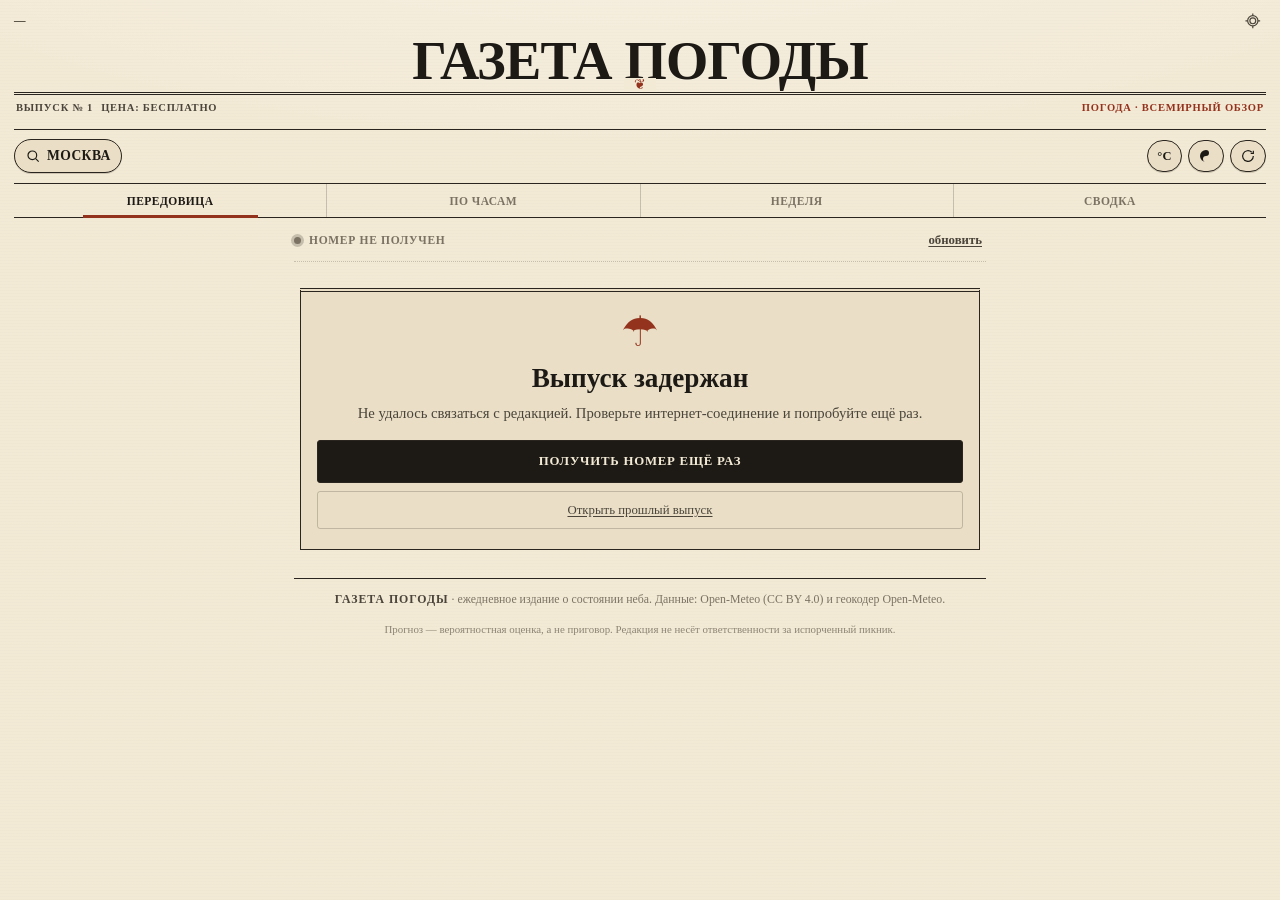
==== docs/index.html @ 93b27eb6 "ci: постоянная подпись релиза из кэша, README, веб-превью для Pages" ====
<!doctype html>
<html lang="ru" data-theme="print">
<head>
<meta charset="utf-8">
<meta name="viewport" content="width=device-width, initial-scale=1, viewport-fit=cover">
<meta name="color-scheme" content="light dark">
<meta name="theme-color" content="#f3ead6">
<meta name="format-detection" content="telephone=no">
<title>ГАЗЕТА ПОГОДЫ</title>

<link rel="stylesheet" href="style.css">
</head>
<body>
<!-- Шапка издания -->
<header class="masthead" id="masthead">
  <div class="masthead__meta">
    <span id="todayHuman">—</span>
    <button class="plain-btn" id="btnLocate" type="button" title="Моё местоположение" aria-label="Моё местоположение">
      <svg viewBox="0 0 24 24" aria-hidden="true"><path d="M12 8a4 4 0 1 0 0 8 4 4 0 0 0 0-8Zm0-6v3m0 14v3M2 12h3m14 0h3" fill="none" stroke="currentColor" stroke-width="1.6"/><circle cx="12" cy="12" r="7" fill="none" stroke="currentColor" stroke-width="1.6"/></svg>
    </button>
  </div>

  <div class="masthead__title-wrap">
    <h1 class="masthead__title">Газета&nbsp;погоды</h1>
  </div>

  <div class="masthead__rule"><div class="ornament">❦</div></div>

  <div class="masthead__issue">
    <span class="edition" id="editionNo">ВЫПУСК № 1</span>
    <span class="price">Цена: <b>бесплатно</b></span>
    <span class="weather-line" id="weatherLine">Погода · Всемирный обзор</span>
  </div>

  <div class="masthead__rule thin"></div>

  <div class="toolbar">
    <button class="chip" id="btnSearch" type="button">
      <svg viewBox="0 0 24 24" aria-hidden="true"><circle cx="11" cy="11" r="6.5" fill="none" stroke="currentColor" stroke-width="1.8"/><path d="m16 16 4.5 4.5" stroke="currentColor" stroke-width="1.8"/></svg>
      <span id="cityLabel">Москва</span>
    </button>
    <div class="toolbar__right">
      <button class="chip small" id="btnUnits" type="button" title="Переключить единицы">°C</button>
      <button class="chip small" id="btnTheme" type="button" title="Сменить оформление" aria-label="Сменить оформление">
        <svg viewBox="0 0 24 24" aria-hidden="true"><path d="M12 3a9 9 0 1 0 0 18 4.5 4.5 0 0 1 0-9 4.5 4.5 0 0 0 0-9Z" fill="currentColor"/></svg>
      </button>
      <button class="chip small" id="btnRefresh" type="button" title="Обновить" aria-label="Обновить">
        <svg viewBox="0 0 24 24" aria-hidden="true"><path d="M20 12a8 8 0 1 1-2.6-5.9M20 4v4h-4" fill="none" stroke="currentColor" stroke-width="1.8"/></svg>
      </button>
    </div>
  </div>

  <nav class="tabs" id="tabs" aria-label="Разделы">
    <button class="tab is-active" data-tab="headline" type="button">Передовица</button>
    <button class="tab" data-tab="hourly" type="button">По часам</button>
    <button class="tab" data-tab="week" type="button">Неделя</button>
    <button class="tab" data-tab="details" type="button">Сводка</button>
  </nav>
</header>

<!-- Липкая строка состояния: видна при прокрутке -->
<div class="statusbar" id="statusbar" aria-hidden="true">
  <span id="sbCity">Москва</span>
  <span id="sbNow">—</span>
  <span id="sbTemps">—</span>
</div>

<main id="main">
  <!-- Линейка прогресса обновления -->
  <div class="progress" id="progress" hidden><div class="progress__bar"></div></div>

  <!-- Свежий номер (статус) -->
  <div class="dateline" id="dateline">
    <span class="dateline__dot" id="liveDot"></span>
    <span id="updatedAt">Получаем свежий номер…</span>
    <button class="plain-btn linklike" id="btnForceRefresh" type="button">обновить</button>
  </div>

  <div id="content" aria-live="polite">
    <!-- Скелетон -->
    <section class="skeleton" id="skeleton">
      <div class="sk-sk"></div>
      <div class="sk-headline"></div>
      <div class="sk-headline short"></div>
      <div class="sk-line"></div>
      <div class="sk-line"></div>
      <div class="sk-line short"></div>
      <div class="sk-cards"><div></div><div></div><div></div></div>
    </section>
  </div>

  <!-- Ошибка / офлайн -->
  <section class="error-sheet" id="errorSheet" hidden>
    <div class="error-sheet__inner">
      <div class="error-sheet__icon" aria-hidden="true">☂</div>
      <h2 class="error-sheet__title" id="errTitle">Выпуск задержан</h2>
      <p class="error-sheet__text" id="errText">Не удалось получить сводку. Проверьте соединение.</p>
      <button class="btn-primary" id="btnRetry" type="button">Получить номер ещё раз</button>
      <button class="btn-ghost" id="btnOfflineArchive" type="button" hidden>Открыть прошлый выпуск</button>
    </div>
  </section>

  <footer class="colophon">
    <div class="colophon__rule"></div>
    <p><b>ГАЗЕТА ПОГОДЫ</b> · ежедневное издание о состоянии неба. Данные: Open-Meteo (CC BY 4.0) и геокодер Open-Meteo.</p>
    <p class="colophon__small">Прогноз — вероятностная оценка, а не приговор. Редакция не несёт ответственности за испорченный пикник.</p>
  </footer>
</main>

<!-- Панель поиска -->
<div class="sheet" id="searchSheet" hidden>
  <div class="sheet__backdrop" data-close></div>
  <div class="sheet__panel" role="dialog" aria-modal="true" aria-labelledby="searchTitle">
    <div class="sheet__grab" data-close></div>
    <div class="sheet__head">
      <h2 id="searchTitle">Найти город</h2>
      <button class="plain-btn" data-close type="button" aria-label="Закрыть">✕</button>
    </div>
    <div class="search-field">
      <input id="searchInput" type="search" inputmode="search" autocomplete="off" autocapitalize="words" spellcheck="false" placeholder="Москва, Лондон, Токио…" aria-label="Город">
      <button class="plain-btn" id="searchClear" type="button" aria-label="Очистить" hidden>✕</button>
    </div>
    <div class="sheet__section" id="searchHint">
      <div class="kicker">Редакционный выбор</div>
      <div class="quick-cities" id="quickCities"></div>
      <button class="geo-row" id="btnGeoRow" type="button">
        <span class="geo-row__icon" aria-hidden="true">◎</span>
        <span>Газета у меня: определить местоположение</span>
      </button>
    </div>
    <div class="sheet__section" id="searchResults" hidden></div>
    <div class="sheet__section" id="searchEmpty" hidden>
      <p class="muted" id="searchEmptyText">Ничего не найдено. Попробуйте другое название.</p>
    </div>
  </div>
</div>

<!-- Тосты -->
<div class="toast" id="toast" role="status" aria-live="polite"></div>

<!-- Первый запуск: заставка -->
<div class="splash" id="splash">
  <div class="splash__paper">
    <div class="splash__top">Ежедневное издание</div>
    <div class="splash__title">ГАЗЕТА<br>ПОГОДЫ</div>
    <div class="splash__orn">❦</div>
    <div class="splash__sub">Свежий воздух в свежей прессе</div>
  </div>
</div>

<script src="app.js"></script>
</body>
</html>
---- docs/style.css ----
/* ==========================================================================
   ГАЗЕТА ПОГОДЫ — печатная вёрстка в кармане
   ========================================================================== */

:root {
  --paper: #f3ead6;
  --paper-2: #eadfc6;
  --paper-3: #e2d4b5;
  --ink: #1d1a16;
  --ink-2: #4a443a;
  --ink-3: #7c7263;
  --rule: #2a251e;
  --hair: rgba(42, 37, 30, .22);
  --accent: #93321d;
  --accent-2: #b1482b;
  --highlight: #f4d27a;
  --shadow: rgba(40, 30, 15, .18);
  --serif: "PT Serif", "Noto Serif", "Droid Serif", Georgia, "Times New Roman", serif;
  --display: "Bodoni 72", "Didot", "Playfair Display", "PT Serif", Georgia, serif;
  --mono: "Courier Prime", "Courier New", monospace;
  --radius: 3px;
  --safe-top: env(safe-area-inset-top, 0px);
  --safe-bottom: env(safe-area-inset-bottom, 0px);
}

/* Вечерний выпуск */
html[data-theme="evening"] {
  --paper: #e8ddc6;
  --paper-2: #ded0b2;
  --paper-3: #d3c29f;
  --ink: #191611;
  --accent: #7a2a19;
}

/* Ночной выпуск */
html[data-theme="night"] {
  --paper: #14120f;
  --paper-2: #1b1813;
  --paper-3: #242019;
  --ink: #ece0c8;
  --ink-2: #c9bca2;
  --ink-3: #968a76;
  --rule: #d8c9ab;
  --hair: rgba(216, 201, 171, .2);
  --accent: #e28a5f;
  --accent-2: #f0a97e;
  --highlight: #8c6a27;
  --shadow: rgba(0, 0, 0, .55);
  color-scheme: dark;
}

* { box-sizing: border-box; -webkit-tap-highlight-color: transparent; }

html, body { margin: 0; padding: 0; }

html {
  background: var(--paper);
  color: var(--ink);
  -webkit-text-size-adjust: 100%;
}

body {
  font-family: var(--serif);
  font-size: 16px;
  line-height: 1.45;
  min-height: 100vh;
  background:
    radial-gradient(1200px 380px at 50% -120px, rgba(255,255,255,.35), transparent 70%),
    repeating-linear-gradient(0deg, rgba(0,0,0,.012) 0 1px, transparent 1px 3px),
    var(--paper);
  text-rendering: optimizeLegibility;
  overflow-x: hidden;
  overscroll-behavior-y: contain;
}

html[data-theme="night"] body {
  background:
    radial-gradient(1200px 380px at 50% -120px, rgba(255,220,160,.05), transparent 70%),
    repeating-linear-gradient(0deg, rgba(255,255,255,.012) 0 1px, transparent 1px 3px),
    var(--paper);
}

button { font: inherit; color: inherit; }
svg { width: 1.15em; height: 1.15em; display: block; }

.plain-btn {
  background: none; border: 0; padding: 4px; cursor: pointer; color: var(--ink-2);
  border-radius: 3px; display: inline-flex; align-items: center; gap: 4px;
}
.plain-btn:active { transform: scale(.96); }
.linklike { text-decoration: underline; text-underline-offset: 2px; font-size: .8rem; }

.muted { color: var(--ink-3); }

/* ============================ ШАПКА ============================ */

.masthead {
  padding: calc(var(--safe-top) + 8px) 14px 0;
  text-align: center;
  user-select: none;
}

.masthead__meta {
  display: flex; align-items: center; justify-content: space-between;
  font-size: .72rem; letter-spacing: .08em; text-transform: uppercase; color: var(--ink-2);
  font-weight: 700;
}
#btnLocate svg { width: 1.1rem; height: 1.1rem; }

.masthead__title-wrap { margin: 2px 0 4px; }

.masthead__title {
  margin: 0;
  font-family: var(--display);
  font-weight: 900;
  font-size: clamp(2.15rem, 12.5vw, 3.4rem);
  line-height: .92;
  letter-spacing: -.015em;
  text-transform: uppercase;
  color: var(--ink);
  text-shadow: 0 1px 0 rgba(255,255,255,.25);
}

.masthead__rule {
  display: flex; align-items: center; justify-content: center; gap: 10px;
  border-top: 3px double var(--rule);
  margin: 6px 0 0;
  height: 0;
}
.masthead__rule.thin { border-top: 1px solid var(--rule); margin-top: 8px; }
.ornament {
  position: relative; top: -10px; background: var(--paper); padding: 0 10px;
  font-size: .85rem; color: var(--accent); line-height: 1;
}

.masthead__issue {
  display: flex; align-items: center; justify-content: space-between; gap: 8px;
  font-size: .66rem; text-transform: uppercase; letter-spacing: .07em; color: var(--ink-2);
  padding: 5px 2px 6px; font-weight: 700;
}
.masthead__issue .weather-line { flex: 1; text-align: right; overflow: hidden; text-overflow: ellipsis; white-space: nowrap; color: var(--accent); }

.toolbar {
  display: flex; align-items: center; justify-content: space-between; gap: 8px;
  padding: 9px 0 8px;
}
.toolbar__right { display: flex; gap: 6px; }

.chip {
  display: inline-flex; align-items: center; gap: 6px;
  border: 1.5px solid var(--rule); background: var(--paper-2);
  padding: 6px 10px; border-radius: 999px;
  font-size: .85rem; font-weight: 700; text-transform: uppercase; letter-spacing: .03em;
  max-width: 60%; cursor: pointer;
  box-shadow: 0 1px 0 var(--shadow);
}
.chip span { overflow: hidden; text-overflow: ellipsis; white-space: nowrap; }
.chip.small { padding: 6px 9px; font-size: .78rem; max-width: none; }
.chip:active { transform: translateY(1px); box-shadow: none; }
.chip svg { width: 1rem; height: 1rem; }

.tabs {
  display: flex; gap: 0; border-top: 1px solid var(--rule); border-bottom: 1px solid var(--rule);
  margin-top: 2px;
}
.tab {
  flex: 1; background: none; border: 0; padding: 9px 2px 8px;
  font-size: .72rem; font-weight: 800; letter-spacing: .04em; text-transform: uppercase;
  color: var(--ink-3); cursor: pointer; position: relative; white-space: nowrap;
}
.tab + .tab { border-left: 1px solid var(--hair); }
.tab.is-active { color: var(--ink); }
.tab.is-active::after {
  content: ""; position: absolute; left: 22%; right: 22%; bottom: -1px; height: 3px;
  background: var(--accent);
}

.statusbar {
  position: fixed; left: 0; right: 0; top: 0; z-index: 40;
  display: flex; align-items: center; justify-content: space-between; gap: 8px;
  padding: calc(var(--safe-top) + 6px) 14px 6px;
  background: color-mix(in srgb, var(--paper) 92%, transparent);
  backdrop-filter: blur(10px) saturate(1.1);
  -webkit-backdrop-filter: blur(10px) saturate(1.1);
  border-bottom: 1px solid var(--rule);
  font-size: .78rem; font-weight: 800; letter-spacing: .05em; text-transform: uppercase;
  transform: translateY(-110%);
  transition: transform .22s ease;
}
.statusbar.is-visible { transform: translateY(0); }
.statusbar span:nth-child(2) { color: var(--accent); }
.statusbar span:nth-child(3) { color: var(--ink-2); font-weight: 700; }

/* ============================ ОСНОВА ============================ */

main { padding: 0 14px calc(28px + var(--safe-bottom)); max-width: 720px; margin: 0 auto; }

.progress { margin: 8px 0 -4px; height: 3px; background: var(--hair); overflow: hidden; }
.progress__bar { height: 100%; width: 40%; background: var(--accent); animation: slide 1s infinite ease-in-out; }
@keyframes slide { 0% { transform: translateX(-100%); } 100% { transform: translateX(260%); } }

.dateline {
  display: flex; align-items: center; gap: 8px;
  padding: 9px 0 7px; font-size: .72rem; color: var(--ink-3);
  border-bottom: 1px dotted var(--hair);
  text-transform: uppercase; letter-spacing: .06em; font-weight: 700;
}
.dateline__dot { width: 7px; height: 7px; border-radius: 50%; background: var(--accent); flex: none; box-shadow: 0 0 0 3px color-mix(in srgb, var(--accent) 18%, transparent); }
.dateline__dot.is-stale { background: var(--ink-3); box-shadow: 0 0 0 3px var(--hair); }
.dateline .linklike { margin-left: auto; }

/* Секции газеты */
.section { padding: 12px 0 4px; }
.section--ruled { border-top: 1px solid var(--rule); margin-top: 12px; }
kicker, .kicker {
  display: block; font-size: .66rem; letter-spacing: .14em; text-transform: uppercase;
  color: var(--accent); font-weight: 800; margin-bottom: 4px;
}

.hair { border: 0; border-top: 1px solid var(--hair); margin: 12px 0; }
.rule-solid { border: 0; border-top: 1px solid var(--rule); margin: 10px 0; }

/* --- Передовица --- */
.headline { margin: 6px 0 0; }
.headline__place {
  font-family: var(--display);
  font-size: clamp(1.9rem, 9.2vw, 2.8rem);
  line-height: .98; margin: 0 0 2px; font-weight: 900;
  letter-spacing: -.02em;
}
.headline__deck {
  font-family: var(--serif); font-style: italic; font-size: 1.02rem; color: var(--ink-2);
  margin: 2px 0 10px;
}
.headline__row {
  display: grid; grid-template-columns: 1fr auto; gap: 10px; align-items: end;
  border-top: 3px double var(--rule); padding-top: 10px;
}
.headline__temp {
  font-family: var(--display); font-weight: 900; letter-spacing: -.04em;
  font-size: clamp(4.2rem, 26vw, 6.6rem); line-height: .8; display: flex; align-items: flex-start;
  color: var(--ink);
}
.headline__temp sup { font-size: .28em; margin-top: .5em; letter-spacing: 0; color: var(--accent); }
.headline__feel { font-size: .82rem; color: var(--ink-2); margin-top: 6px; }
.headline__feel b { color: var(--ink); }
.headline__fig { text-align: center; min-width: 92px; }
.headline__fig .glyph { font-size: 3.1rem; line-height: 1; }
.headline__fig .cond { font-size: .7rem; font-weight: 800; text-transform: uppercase; letter-spacing: .05em; color: var(--ink-2); margin-top: 2px; }

.lead {
  margin: 12px 0 0; font-size: .98rem; line-height: 1.5; text-align: justify; hyphens: auto;
}
.lead:first-letter {
  float: left; font-family: var(--display); font-size: 3.1em; line-height: .82;
  padding: 4px 7px 0 0; color: var(--accent); font-weight: 900;
}

.facts {
  display: grid; grid-template-columns: repeat(3, 1fr); gap: 0;
  border-top: 1px solid var(--rule); border-bottom: 1px solid var(--rule);
  margin: 12px 0 0;
}
.fact { padding: 8px 8px 9px; text-align: center; min-width: 0; }
.fact + .fact { border-left: 1px solid var(--hair); }
.fact__label { font-size: .6rem; text-transform: uppercase; letter-spacing: .08em; color: var(--ink-3); font-weight: 800; }
.fact__value { font-family: var(--display); font-size: 1.3rem; font-weight: 900; margin-top: 1px; line-height: 1.1; }
.fact__sub { font-size: .66rem; color: var(--ink-3); }

/* Лента «главных новостей» — мини-блоки */
.wire {
  display: grid; grid-template-columns: 1fr 1fr; gap: 0;
  border: 1px solid var(--rule); margin-top: 12px;
}
.wire__item { padding: 9px 10px; min-width: 0; }
.wire__item:nth-child(2n) { border-left: 1px solid var(--hair); }
.wire__item:nth-child(n+3) { border-top: 1px solid var(--hair); }
.wire__k { font-size: .6rem; font-weight: 800; text-transform: uppercase; letter-spacing: .08em; color: var(--accent); }
.wire__v { font-family: var(--display); font-weight: 900; font-size: 1.15rem; line-height: 1.15; margin-top: 1px; }
.wire__s { font-size: .74rem; color: var(--ink-3); }

/* --- Колонки: колонтитулы --- */
.columns { column-count: 2; column-gap: 16px; column-rule: 1px solid var(--hair); margin: 12px 0 0; }
.columns p { margin: 0 0 9px; font-size: .88rem; line-height: 1.45; text-align: justify; }
.columns .drop { break-inside: avoid; }
.byline { font-size: .7rem; text-transform: uppercase; letter-spacing: .08em; color: var(--ink-3); font-weight: 800; margin-bottom: 6px; }

/* --- По часам --- */
.hourly-scroll { display: flex; gap: 0; overflow-x: auto; scroll-snap-type: x mandatory; border: 1px solid var(--rule); scrollbar-width: none; }
.hourly-scroll::-webkit-scrollbar { display: none; }
.hour {
  flex: 0 0 74px; scroll-snap-align: start; text-align: center; padding: 10px 4px;
  border-right: 1px solid var(--hair); background: var(--paper);
}
.hour:last-child { border-right: 0; }
.hour.is-now { background: var(--paper-3); }
.hour__t { font-size: .7rem; font-weight: 800; color: var(--ink-3); font-variant-numeric: tabular-nums; }
.hour.is-now .hour__t { color: var(--accent); }
.hour__g { font-size: 1.45rem; margin: 5px 0 2px; line-height: 1; }
.hour__v { font-family: var(--display); font-weight: 900; font-size: 1.05rem; }
.hour__p { font-size: .64rem; color: var(--accent); font-weight: 800; min-height: .95em; }

.sparkwrap { margin-top: 12px; border: 1px solid var(--rule); padding: 8px 6px 2px; }
.spark { width: 100%; height: 74px; display: block; }
.spark-cap { font-size: .62rem; text-transform: uppercase; letter-spacing: .1em; color: var(--ink-3); font-weight: 800; padding: 2px 4px 6px; }

/* --- Неделя --- */
.forecast { border-top: 2px solid var(--rule); margin-top: 10px; }
.day {
  display: grid; grid-template-columns: 2.6em 1fr auto; gap: 10px; align-items: center;
  padding: 9px 2px; border-bottom: 1px solid var(--hair); cursor: default;
}
.day.is-today .day__name { color: var(--accent); }
.day__name { font-weight: 900; font-size: .85rem; text-transform: uppercase; letter-spacing: .02em; white-space: nowrap; }
.day__mid { min-width: 0; }
.day__cond { font-size: .8rem; color: var(--ink-2); overflow: hidden; text-overflow: ellipsis; white-space: nowrap; }
.day__bar { position: relative; height: 4px; background: var(--hair); border-radius: 3px; margin-top: 6px; }
.day__bar span { position: absolute; top: 0; bottom: 0; background: linear-gradient(90deg, #6c8fb4, #c86a3c); border-radius: 3px; }
.day__g { font-size: 1.25rem; }
.day__right { text-align: right; min-width: 84px; }
.day__hi { font-family: var(--display); font-weight: 900; font-size: 1.15rem; }
.day__lo { color: var(--ink-3); font-size: .95rem; }
.day__pop { font-size: .66rem; color: var(--accent); font-weight: 800; }

/* --- Сводка --- */
.report-grid { display: grid; grid-template-columns: 1fr 1fr; gap: 0; border: 1px solid var(--rule); margin-top: 8px; }
.report { padding: 10px; border-bottom: 1px solid var(--hair); min-width: 0; }
.report:nth-child(2n) { border-left: 1px solid var(--hair); }
.report:nth-last-child(-n+2) { border-bottom: 0; }
.report__k { font-size: .62rem; text-transform: uppercase; letter-spacing: .08em; color: var(--ink-3); font-weight: 800; }
.report__v { font-family: var(--display); font-size: 1.35rem; font-weight: 900; line-height: 1.1; margin-top: 2px; }
.report__s { font-size: .72rem; color: var(--ink-3); }
.bar { height: 5px; background: var(--hair); margin-top: 6px; border-radius: 3px; overflow: hidden; }
.bar i { display: block; height: 100%; background: var(--accent); }

.sun-arc { margin-top: 12px; border: 1px solid var(--rule); padding: 10px; display: flex; align-items: center; gap: 12px; }
.sun-arc svg { width: 92px; height: 54px; flex: none; }
.sun-arc__txt { font-size: .82rem; line-height: 1.35; }
.sun-arc__txt b { font-family: var(--display); }

.almanac { margin-top: 12px; }
.almanac ul { list-style: none; margin: 0; padding: 0; }
.almanac li { display: flex; justify-content: space-between; gap: 10px; padding: 6px 0; border-bottom: 1px dotted var(--hair); font-size: .84rem; }
.almanac li:last-child { border-bottom: 0; }
.almanac li span:last-child { font-weight: 700; font-variant-numeric: tabular-nums; }

/* Скелетон */
.skeleton { padding: 20px 0; }
.sk-sk, .sk-headline, .sk-line { background: linear-gradient(90deg, var(--paper-2) 25%, var(--paper-3) 50%, var(--paper-2) 75%); background-size: 200% 100%; animation: shimmer 1.3s infinite; border-radius: 2px; }
.sk-sk { width: 45%; height: 12px; margin-bottom: 14px; }
.sk-headline { height: 34px; width: 92%; margin-bottom: 8px; }
.sk-headline.short { width: 64%; }
.sk-line { height: 12px; margin: 8px 0; }
.sk-line.short { width: 78%; }
.sk-cards { display: grid; grid-template-columns: repeat(3, 1fr); gap: 8px; margin-top: 22px; }
.sk-cards div { height: 64px; background: var(--paper-2); border-radius: 2px; animation: shimmer 1.3s infinite; }
@keyframes shimmer { to { background-position: -200% 0; } }

/* Ошибка */
.error-sheet { padding: 26px 6px 10px; }
.error-sheet__inner { border: 1px solid var(--rule); border-top: 4px double var(--rule); padding: 20px 16px; text-align: center; background: var(--paper-2); }
.error-sheet__icon { font-size: 2.6rem; line-height: 1; color: var(--accent); }
.error-sheet--banner { padding: 12px 0 4px; }
.error-sheet--banner .error-sheet__inner { border-left: 4px solid var(--accent); border-top-width: 1px; text-align: left; padding: 10px 12px; }
.error-sheet--banner .error-sheet__icon { float: left; font-size: 1.3rem; width: 26px; height: 26px; border: 1.5px solid var(--accent); border-radius: 50%; display: flex; align-items: center; justify-content: center; margin-right: 8px; font-weight: 900; }
.error-sheet--banner .error-sheet__title { font-size: 1.05rem; margin: 0 0 2px; }
.error-sheet--banner .error-sheet__text { font-size: .8rem; margin: 0; }
.error-sheet--banner .btn-primary { margin-top: 8px; padding: 8px; font-size: .74rem; }
#content.is-archive { position: relative; }
#content.is-archive::before { content: "АРХИВ"; position: absolute; top: 60px; right: 4px; border: 2px solid var(--accent); color: var(--accent); opacity: .35; padding: 2px 6px; font-size: .7rem; letter-spacing: .2em; font-weight: 900; transform: rotate(-8deg); pointer-events: none; }
.error-sheet__title { font-family: var(--display); font-size: 1.7rem; margin: 6px 0 4px; font-weight: 900; }
.error-sheet__text { color: var(--ink-2); margin: 0 0 16px; font-size: .92rem; }
.btn-primary {
  display: block; width: 100%; border: 1.5px solid var(--rule); background: var(--ink); color: var(--paper);
  padding: 11px 14px; font-weight: 800; text-transform: uppercase; letter-spacing: .06em; font-size: .8rem;
  border-radius: var(--radius); cursor: pointer;
}
.btn-primary:active { transform: translateY(1px); }
.btn-ghost {
  display: block; width: 100%; border: 1px solid var(--hair); background: none; color: var(--ink-2);
  padding: 9px; margin-top: 8px; font-size: .8rem; border-radius: var(--radius); cursor: pointer;
  text-decoration: underline; text-underline-offset: 2px;
}
html[data-theme="night"] .btn-primary { background: var(--ink); color: var(--paper); }

/* Колофон */
.colophon { margin-top: 18px; font-size: .74rem; color: var(--ink-3); text-align: center; line-height: 1.5; }
.colophon__rule { border-top: 1px solid var(--rule); margin-bottom: 8px; }
.colophon b { letter-spacing: .08em; color: var(--ink-2); }
.colophon__small { font-size: .68rem; opacity: .85; }

/* ============================ ПАНЕЛЬ ПОИСКА ============================ */
.sheet { position: fixed; inset: 0; z-index: 70; display: flex; align-items: flex-end; justify-content: center; }
.sheet[hidden] { display: none; }
.sheet__backdrop { position: absolute; inset: 0; background: rgba(20, 15, 8, .45); backdrop-filter: blur(2px); animation: fade .18s ease; }
@keyframes fade { from { opacity: 0; } }
.sheet__panel {
  position: relative; width: 100%; max-width: 720px; max-height: 88vh; display: flex; flex-direction: column;
  background: var(--paper); border-top: 3px double var(--rule);
  padding: 0 14px calc(12px + var(--safe-bottom)); animation: up .24s cubic-bezier(.2,.8,.2,1);
  box-shadow: 0 -12px 40px var(--shadow);
}
@keyframes up { from { transform: translateY(100%); } }
.sheet__grab { width: 42px; height: 5px; border-radius: 3px; background: var(--hair); margin: 8px auto 2px; }
.sheet__head { display: flex; align-items: center; justify-content: space-between; padding: 4px 0 8px; }
.sheet__head h2 { font-family: var(--display); font-size: 1.5rem; margin: 0; font-weight: 900; text-transform: uppercase; letter-spacing: .01em; }
.sheet__head .plain-btn { font-size: 1.1rem; }

.search-field { display: flex; align-items: center; border: 1.5px solid var(--rule); background: var(--paper-2); border-radius: var(--radius); padding: 0 6px 0 10px; }
.search-field input {
  flex: 1; min-width: 0; border: 0; background: none; padding: 12px 4px; font: inherit; font-size: 1.02rem; color: var(--ink); outline: none;
}
.search-field input::placeholder { color: var(--ink-3); font-style: italic; }
.search-field input::-webkit-search-cancel-button { display: none; }

.sheet__section { overflow-y: auto; -webkit-overflow-scrolling: touch; padding-top: 10px; }
.sheet__section[hidden] { display: none; }

.quick-cities { display: flex; flex-wrap: wrap; gap: 6px; margin: 4px 0 12px; }
.city-pill {
  border: 1px solid var(--hair); background: var(--paper-2); padding: 6px 11px; border-radius: 999px;
  font-size: .84rem; font-weight: 700; cursor: pointer;
}
.city-pill:active { background: var(--paper-3); }

.geo-row {
  display: flex; align-items: center; gap: 10px; width: 100%; text-align: left;
  border: 1px solid var(--rule); background: none; padding: 12px 10px; border-radius: var(--radius); cursor: pointer;
  font-size: .9rem; font-weight: 700;
}
.geo-row__icon { font-size: 1.2rem; color: var(--accent); }

.result {
  display: flex; width: 100%; align-items: center; gap: 10px; text-align: left;
  border: 0; border-bottom: 1px solid var(--hair); background: none; padding: 11px 2px; cursor: pointer;
}
.result:active { background: var(--paper-2); }
.result__flag { font-size: 1.2rem; flex: none; width: 1.5em; text-align: center; }
.result__txt { min-width: 0; flex: 1; }
.result__name { font-weight: 800; font-size: .98rem; overflow: hidden; text-overflow: ellipsis; white-space: nowrap; }
.result__meta { font-size: .74rem; color: var(--ink-3); overflow: hidden; text-overflow: ellipsis; white-space: nowrap; }
.result__go { color: var(--ink-3); font-size: .9rem; }

/* ============================ ТОСТ ============================ */
.toast {
  position: fixed; left: 50%; bottom: calc(20px + var(--safe-bottom)); transform: translate(-50%, 20px);
  background: var(--ink); color: var(--paper); padding: 9px 16px; border-radius: 999px;
  font-size: .82rem; font-weight: 700; opacity: 0; pointer-events: none; transition: all .22s ease;
  z-index: 90; max-width: 88vw; text-align: center; box-shadow: 0 6px 22px var(--shadow);
}
.toast.is-on { opacity: 1; transform: translate(-50%, 0); }

/* ============================ ЗАСТАВКА ============================ */
.splash {
  position: fixed; inset: 0; z-index: 120; display: flex; align-items: center; justify-content: center;
  background: var(--paper); transition: opacity .5s ease, visibility .5s;
}
.splash.is-gone { opacity: 0; visibility: hidden; }
.splash__paper { text-align: center; padding: 26px 30px; border: 3px double var(--rule); background: var(--paper-2); box-shadow: 0 18px 50px var(--shadow); animation: splashIn .55s cubic-bezier(.2,.8,.2,1); }
@keyframes splashIn { from { transform: scale(.94); opacity: 0; } }
.splash__top { font-size: .64rem; letter-spacing: .28em; text-transform: uppercase; color: var(--ink-2); font-weight: 800; }
.splash__title { font-family: var(--display); font-size: 2.5rem; font-weight: 900; line-height: .92; text-transform: uppercase; margin: 10px 0 6px; letter-spacing: -.02em; }
.splash__orn { color: var(--accent); font-size: 1.2rem; }
.splash__sub { font-style: italic; font-size: .86rem; color: var(--ink-2); margin-top: 4px; }

/* ============================ АДАПТИВ ============================ */
@media (max-width: 340px) {
  body { font-size: 15px; }
  .masthead__issue .price { display: none; }
  .headline__fig { min-width: 74px; }
  .headline__fig .glyph { font-size: 2.5rem; }
}
@media (min-width: 560px) {
  .lead { font-size: 1.02rem; }
  .facts { grid-template-columns: repeat(3, 1fr); }
  .headline__row { grid-template-columns: 1fr auto; }
}
@media (prefers-reduced-motion: reduce) {
  *, *::before, *::after { animation-duration: .001ms !important; animation-iteration-count: 1 !important; transition-duration: .001ms !important; }
}
:focus-visible { outline: 2px solid var(--accent); outline-offset: 2px; }
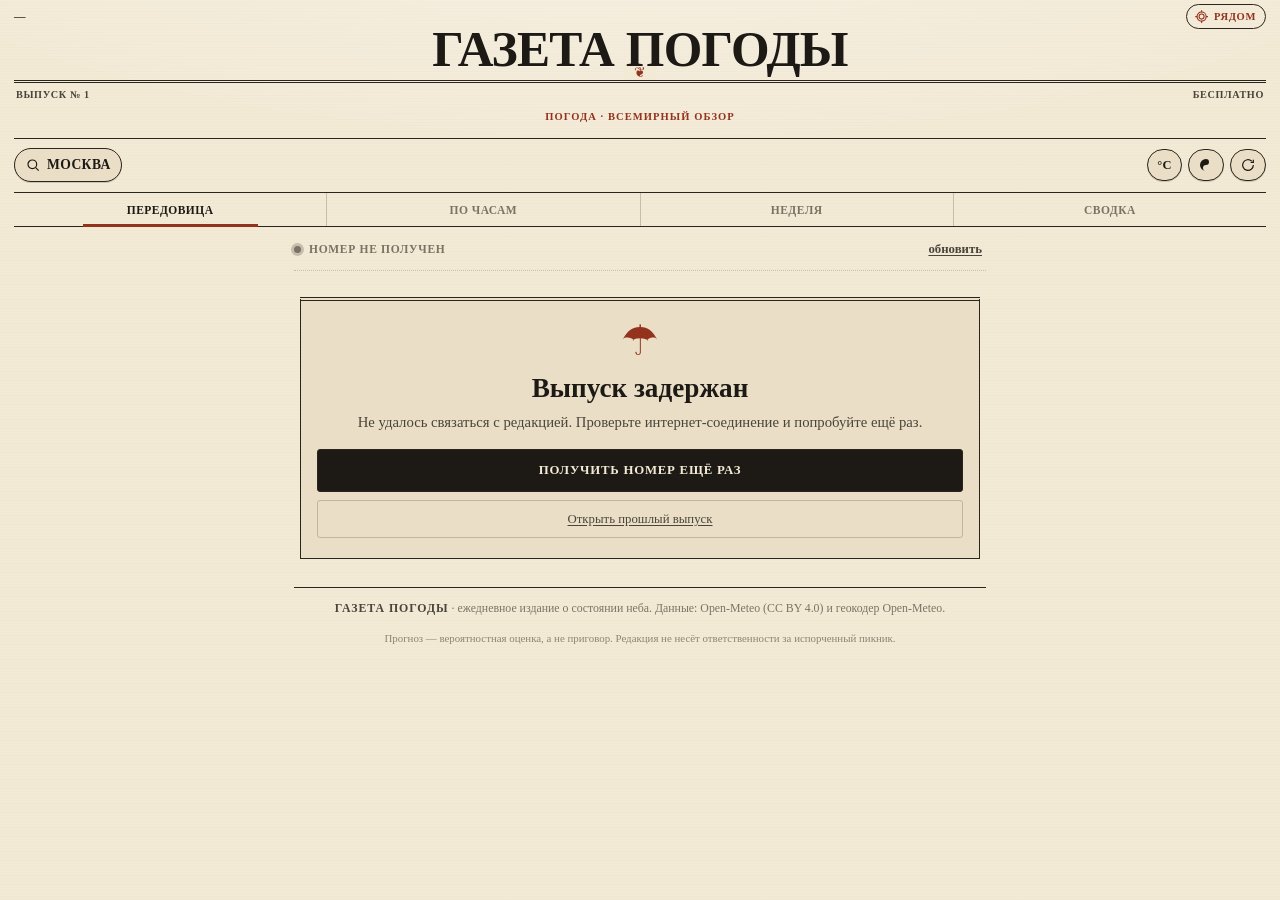
==== commit 476c95ba: "fix(ui): шапка и цифра температуры не вылезают, строка выпуска не обрезается; русские румбы, время с" ====
--- a/docs/index.html
+++ b/docs/index.html
@@ -15,8 +15,9 @@
 <header class="masthead" id="masthead">
   <div class="masthead__meta">
     <span id="todayHuman">—</span>
-    <button class="plain-btn" id="btnLocate" type="button" title="Моё местоположение" aria-label="Моё местоположение">
-      <svg viewBox="0 0 24 24" aria-hidden="true"><path d="M12 8a4 4 0 1 0 0 8 4 4 0 0 0 0-8Zm0-6v3m0 14v3M2 12h3m14 0h3" fill="none" stroke="currentColor" stroke-width="1.6"/><circle cx="12" cy="12" r="7" fill="none" stroke="currentColor" stroke-width="1.6"/></svg>
+    <button class="geo-btn" id="btnLocate" type="button" title="Определить местоположение" aria-label="Определить местоположение">
+      <svg viewBox="0 0 24 24" aria-hidden="true"><path d="M12 8a4 4 0 1 0 0 8 4 4 0 0 0 0-8Zm0-6v3m0 14v3M2 12h3m14 0h3" fill="none" stroke="currentColor" stroke-width="1.7"/><circle cx="12" cy="12" r="7.2" fill="none" stroke="currentColor" stroke-width="1.7"/></svg>
+      <span>Рядом</span>
     </button>
   </div>
 
@@ -28,9 +29,9 @@
 
   <div class="masthead__issue">
     <span class="edition" id="editionNo">ВЫПУСК № 1</span>
-    <span class="price">Цена: <b>бесплатно</b></span>
-    <span class="weather-line" id="weatherLine">Погода · Всемирный обзор</span>
+    <span class="price">Бесплатно</span>
   </div>
+  <div class="masthead__line" id="weatherLine">Погода · всемирный обзор</div>
 
   <div class="masthead__rule thin"></div>
 
@@ -75,6 +76,12 @@
     <span id="updatedAt">Получаем свежий номер…</span>
     <button class="plain-btn linklike" id="btnForceRefresh" type="button">обновить</button>
   </div>
+
+  <button class="locate-banner" id="locateBanner" type="button" hidden>
+    <span class="locate-banner__icon" aria-hidden="true">◎</span>
+    <span class="locate-banner__txt"><b>Читать газету рядом с вами?</b><span>Разрешите геолокацию — подберём выпуск вашего города</span></span>
+    <span class="locate-banner__go" aria-hidden="true">→</span>
+  </button>
 
   <div id="content" aria-live="polite">
     <!-- Скелетон -->
--- a/docs/style.css
+++ b/docs/style.css
@@ -105,7 +105,32 @@
   font-size: .72rem; letter-spacing: .08em; text-transform: uppercase; color: var(--ink-2);
   font-weight: 700;
 }
-#btnLocate svg { width: 1.1rem; height: 1.1rem; }
+.geo-btn {
+  display: inline-flex; align-items: center; gap: 5px;
+  background: none; border: 1.5px solid var(--rule); border-radius: 999px;
+  padding: 4px 9px 4px 7px; margin: -4px 0;
+  font-size: .66rem; font-weight: 800; letter-spacing: .06em; text-transform: uppercase;
+  color: var(--accent); cursor: pointer;
+}
+.geo-btn svg { width: .95rem; height: .95rem; }
+.geo-btn:active { background: var(--paper-2); }
+.geo-btn.is-busy svg { animation: spin 1s linear infinite; }
+@keyframes spin { to { transform: rotate(360deg); } }
+
+.locate-banner {
+  display: flex; align-items: center; gap: 10px; width: 100%; text-align: left;
+  margin: 10px 0 0; padding: 10px 12px; cursor: pointer;
+  border: 1px solid var(--rule); border-left: 4px solid var(--accent);
+  background: var(--paper-2); border-radius: var(--radius);
+  font-family: var(--serif); color: var(--ink);
+}
+.locate-banner[hidden] { display: none; }
+.locate-banner__icon { font-size: 1.35rem; color: var(--accent); flex: none; }
+.locate-banner__txt { display: flex; flex-direction: column; gap: 1px; min-width: 0; }
+.locate-banner__txt b { font-size: .9rem; }
+.locate-banner__txt span { font-size: .74rem; color: var(--ink-2); line-height: 1.3; }
+.locate-banner__go { margin-left: auto; color: var(--accent); font-weight: 900; flex: none; }
+.locate-banner:active { transform: translateY(1px); }
 
 .masthead__title-wrap { margin: 2px 0 4px; }
 
@@ -113,10 +138,12 @@
   margin: 0;
   font-family: var(--display);
   font-weight: 900;
-  font-size: clamp(2.15rem, 12.5vw, 3.4rem);
-  line-height: .92;
+  font-size: clamp(1.72rem, 9.6vw, 3.1rem);
+  line-height: .94;
   letter-spacing: -.015em;
   text-transform: uppercase;
+  overflow-wrap: normal;
+  word-break: keep-all;
   color: var(--ink);
   text-shadow: 0 1px 0 rgba(255,255,255,.25);
 }
@@ -134,11 +161,17 @@
 }
 
 .masthead__issue {
-  display: flex; align-items: center; justify-content: space-between; gap: 8px;
-  font-size: .66rem; text-transform: uppercase; letter-spacing: .07em; color: var(--ink-2);
+  display: flex; align-items: baseline; justify-content: space-between; gap: 8px;
+  font-size: .64rem; text-transform: uppercase; letter-spacing: .06em; color: var(--ink-2);
   padding: 5px 2px 6px; font-weight: 700;
 }
-.masthead__issue .weather-line { flex: 1; text-align: right; overflow: hidden; text-overflow: ellipsis; white-space: nowrap; color: var(--accent); }
+.masthead__issue .price { white-space: nowrap; }
+
+.masthead__line {
+  font-size: .66rem; text-transform: uppercase; letter-spacing: .1em; font-weight: 800;
+  color: var(--accent); padding: 0 2px 6px; white-space: nowrap;
+  overflow: hidden; text-overflow: ellipsis;
+}
 
 .toolbar {
   display: flex; align-items: center; justify-content: space-between; gap: 8px;
@@ -233,20 +266,24 @@
   margin: 2px 0 10px;
 }
 .headline__row {
-  display: grid; grid-template-columns: 1fr auto; gap: 10px; align-items: end;
+  display: grid; grid-template-columns: minmax(0, 1fr) auto; gap: 8px; align-items: start;
   border-top: 3px double var(--rule); padding-top: 10px;
 }
+.headline__main { min-width: 0; }
 .headline__temp {
   font-family: var(--display); font-weight: 900; letter-spacing: -.04em;
-  font-size: clamp(4.2rem, 26vw, 6.6rem); line-height: .8; display: flex; align-items: flex-start;
+  font-size: clamp(3.6rem, 21vw, 6rem); line-height: .82; display: flex; align-items: flex-start;
   color: var(--ink);
 }
 .headline__temp sup { font-size: .28em; margin-top: .5em; letter-spacing: 0; color: var(--accent); }
-.headline__feel { font-size: .82rem; color: var(--ink-2); margin-top: 6px; }
+.headline__feel { font-size: .8rem; color: var(--ink-2); margin-top: 8px; line-height: 1.35; }
 .headline__feel b { color: var(--ink); }
-.headline__fig { text-align: center; min-width: 92px; }
-.headline__fig .glyph { font-size: 3.1rem; line-height: 1; }
-.headline__fig .cond { font-size: .7rem; font-weight: 800; text-transform: uppercase; letter-spacing: .05em; color: var(--ink-2); margin-top: 2px; }
+.headline__fig {
+  text-align: center; min-width: 88px; max-width: 120px;
+  display: flex; flex-direction: column; align-items: center; gap: 2px;
+}
+.headline__fig .glyph { font-size: 2.9rem; line-height: 1; }
+.headline__fig .cond { font-size: .62rem; font-weight: 800; text-transform: uppercase; letter-spacing: .04em; color: var(--ink-2); line-height: 1.2; }
 
 .lead {
   margin: 12px 0 0; font-size: .98rem; line-height: 1.5; text-align: justify; hyphens: auto;
@@ -264,7 +301,8 @@
 .fact { padding: 8px 8px 9px; text-align: center; min-width: 0; }
 .fact + .fact { border-left: 1px solid var(--hair); }
 .fact__label { font-size: .6rem; text-transform: uppercase; letter-spacing: .08em; color: var(--ink-3); font-weight: 800; }
-.fact__value { font-family: var(--display); font-size: 1.3rem; font-weight: 900; margin-top: 1px; line-height: 1.1; }
+.fact__value { font-family: var(--display); font-size: 1.3rem; font-weight: 900; margin-top: 1px; line-height: 1.1; white-space: nowrap; overflow: hidden; text-overflow: ellipsis; }
+.fact__sub { overflow: hidden; text-overflow: ellipsis; white-space: nowrap; }
 .fact__sub { font-size: .66rem; color: var(--ink-3); }
 
 /* Лента «главных новостей» — мини-блоки */
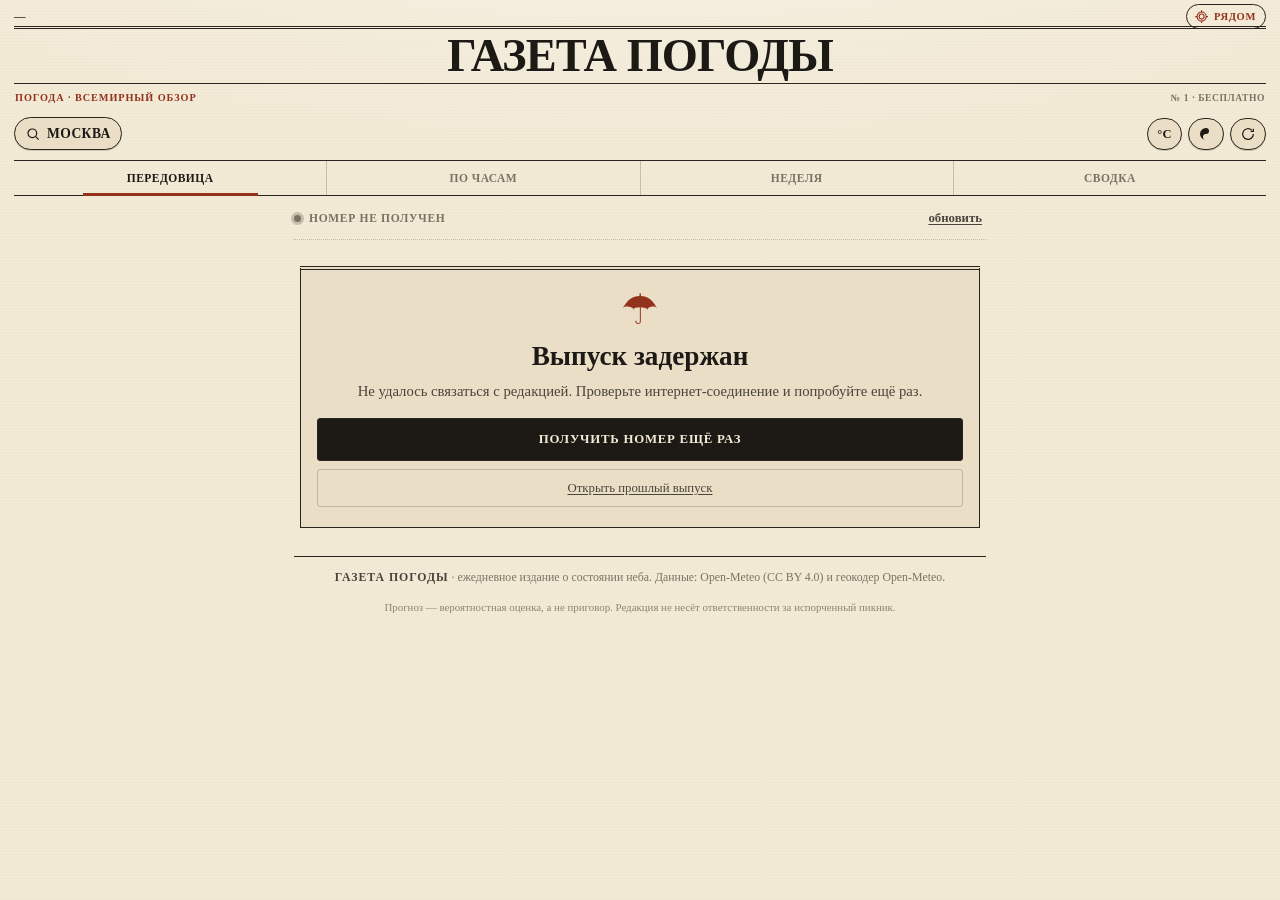
==== commit b6ec0fe1: "fix(header): компактная шапка в две рамки — заголовок в одну строку, дата без года, город без страны" ====
--- a/docs/index.html
+++ b/docs/index.html
@@ -14,26 +14,19 @@
 <!-- Шапка издания -->
 <header class="masthead" id="masthead">
   <div class="masthead__meta">
-    <span id="todayHuman">—</span>
+    <span class="masthead__date" id="todayHuman">—</span>
     <button class="geo-btn" id="btnLocate" type="button" title="Определить местоположение" aria-label="Определить местоположение">
       <svg viewBox="0 0 24 24" aria-hidden="true"><path d="M12 8a4 4 0 1 0 0 8 4 4 0 0 0 0-8Zm0-6v3m0 14v3M2 12h3m14 0h3" fill="none" stroke="currentColor" stroke-width="1.7"/><circle cx="12" cy="12" r="7.2" fill="none" stroke="currentColor" stroke-width="1.7"/></svg>
       <span>Рядом</span>
     </button>
   </div>
 
-  <div class="masthead__title-wrap">
-    <h1 class="masthead__title">Газета&nbsp;погоды</h1>
+  <h1 class="masthead__title">Газета погоды</h1>
+
+  <div class="masthead__strip">
+    <span class="masthead__line" id="weatherLine">Погода · всемирный обзор</span>
+    <span class="masthead__meta2"><span id="editionNo">№ 1</span> · <span class="price">бесплатно</span></span>
   </div>
-
-  <div class="masthead__rule"><div class="ornament">❦</div></div>
-
-  <div class="masthead__issue">
-    <span class="edition" id="editionNo">ВЫПУСК № 1</span>
-    <span class="price">Бесплатно</span>
-  </div>
-  <div class="masthead__line" id="weatherLine">Погода · всемирный обзор</div>
-
-  <div class="masthead__rule thin"></div>
 
   <div class="toolbar">
     <button class="chip" id="btnSearch" type="button">
--- a/docs/style.css
+++ b/docs/style.css
@@ -132,45 +132,39 @@
 .locate-banner__go { margin-left: auto; color: var(--accent); font-weight: 900; flex: none; }
 .locate-banner:active { transform: translateY(1px); }
 
-.masthead__title-wrap { margin: 2px 0 4px; }
-
 .masthead__title {
-  margin: 0;
+  margin: 1px 0 3px;
   font-family: var(--display);
   font-weight: 900;
-  font-size: clamp(1.72rem, 9.6vw, 3.1rem);
-  line-height: .94;
-  letter-spacing: -.015em;
+  /* Одна строка, вписанная в ширину экрана: 9 знаков + пробел ≈ 0.62em на знак */
+  font-size: clamp(1.55rem, 8.7vw, 2.9rem);
+  line-height: .96;
+  letter-spacing: -.02em;
   text-transform: uppercase;
-  overflow-wrap: normal;
-  word-break: keep-all;
+  white-space: nowrap;
   color: var(--ink);
   text-shadow: 0 1px 0 rgba(255,255,255,.25);
-}
-
-.masthead__rule {
-  display: flex; align-items: center; justify-content: center; gap: 10px;
   border-top: 3px double var(--rule);
-  margin: 6px 0 0;
-  height: 0;
-}
-.masthead__rule.thin { border-top: 1px solid var(--rule); margin-top: 8px; }
-.ornament {
-  position: relative; top: -10px; background: var(--paper); padding: 0 10px;
-  font-size: .85rem; color: var(--accent); line-height: 1;
-}
-
-.masthead__issue {
-  display: flex; align-items: baseline; justify-content: space-between; gap: 8px;
-  font-size: .64rem; text-transform: uppercase; letter-spacing: .06em; color: var(--ink-2);
-  padding: 5px 2px 6px; font-weight: 700;
-}
-.masthead__issue .price { white-space: nowrap; }
-
+  border-bottom: 1px solid var(--rule);
+  padding: 5px 0 4px;
+}
+
+.masthead__strip {
+  display: flex; align-items: baseline; justify-content: space-between; gap: 10px;
+  padding: 4px 1px 3px;
+}
 .masthead__line {
-  font-size: .66rem; text-transform: uppercase; letter-spacing: .1em; font-weight: 800;
-  color: var(--accent); padding: 0 2px 6px; white-space: nowrap;
-  overflow: hidden; text-overflow: ellipsis;
+  font-size: .64rem; text-transform: uppercase; letter-spacing: .09em; font-weight: 800;
+  color: var(--accent); line-height: 1.25; min-width: 0;
+  white-space: nowrap; overflow: hidden; text-overflow: ellipsis;
+}
+.masthead__meta2 {
+  font-size: .6rem; text-transform: uppercase; letter-spacing: .06em; font-weight: 700;
+  color: var(--ink-3); white-space: nowrap; flex: none;
+}
+
+.masthead__date {
+  min-width: 0; overflow: hidden; text-overflow: ellipsis; white-space: nowrap;
 }
 
 .toolbar {
@@ -504,8 +498,7 @@
 /* ============================ АДАПТИВ ============================ */
 @media (max-width: 340px) {
   body { font-size: 15px; }
-  .masthead__issue .price { display: none; }
-  .headline__fig { min-width: 74px; }
+    .headline__fig { min-width: 74px; }
   .headline__fig .glyph { font-size: 2.5rem; }
 }
 @media (min-width: 560px) {
